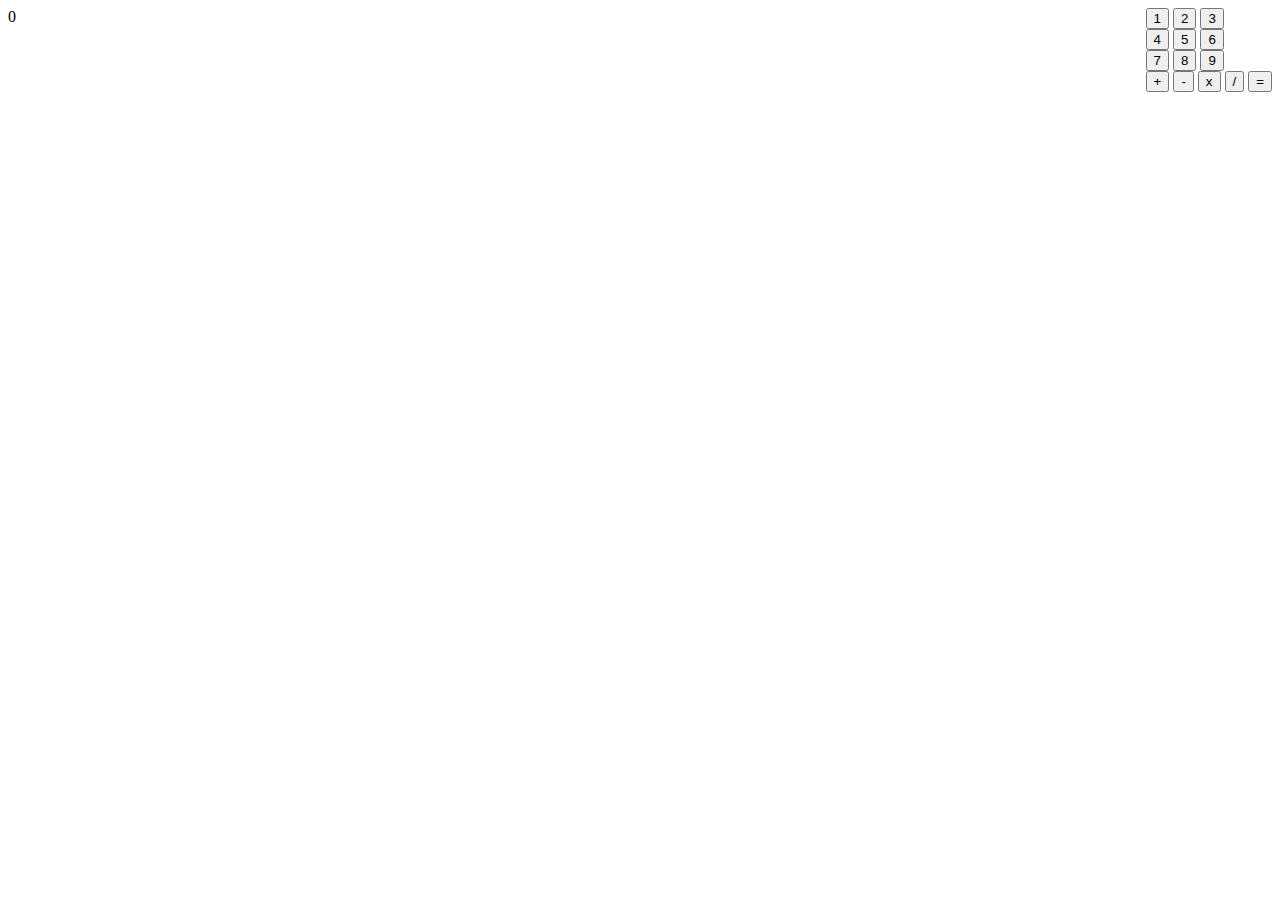
==== docs/calcu.html @ 7edc0979 "estrucutra calcu" ====
<!DOCTYPE html>
<html lang="en">
<head>
    <meta charset="UTF-8">
    <meta name="viewport" content="width=device-width, initial-scale=1.0">
    <meta http-equiv="X-UA-Compatible" content="ie=edge">
    <title>Calculadora</title>
    <link rel="stylesheet" href="./assets/css/calcu.css">
</head>
<body>
    <div class="calculadora-container">
        <div class="calculadora-diplay">
            0
        </div>
        <div class="calculadora-buttons-container">
            <div class="row-buttons">
                <button id="1" class="calculadora-button" value="1">1</button>
                <button id="2" class="calculadora-button" value="2">2</button>
                <button id="3" class="calculadora-button" value="3">3</button>
            </div>
            <div class="row-buttons">
                <button id="4" class="calculadora-button" value="4">4</button>
                <button id="5" class="calculadora-button" value="5">5</button>
                <button id="6" class="calculadora-button" value="6">6</button>
            </div>
            <div class="row-buttons">
                <button id="7" class="calculadora-button" value="7">7</button>
                <button id="8" class="calculadora-button" value="8">8</button>
                <button id="9" class="calculadora-button" value="9">9</button>
            </div>
            <div class="row buttons">
                <button id="+" class="calculadora-button">+</button>
                <button id="-" class="calculadora-button">-</button>
                <button id="x" class="calculadora-button">x</button>
                <button id="/" class="calculadora-button">/</button>
                <button id="=" class="calculadora-button">=</button>
            </div>
        </div>
    </div>
    <script src="./assets/js/calcu.js"></script>
</body>
</html>
---- docs/assets/css/calcu.css ----
.calculadora-container {
    display: flex;
    justify-content:space-between;
    flex-wrap: wrap;
}
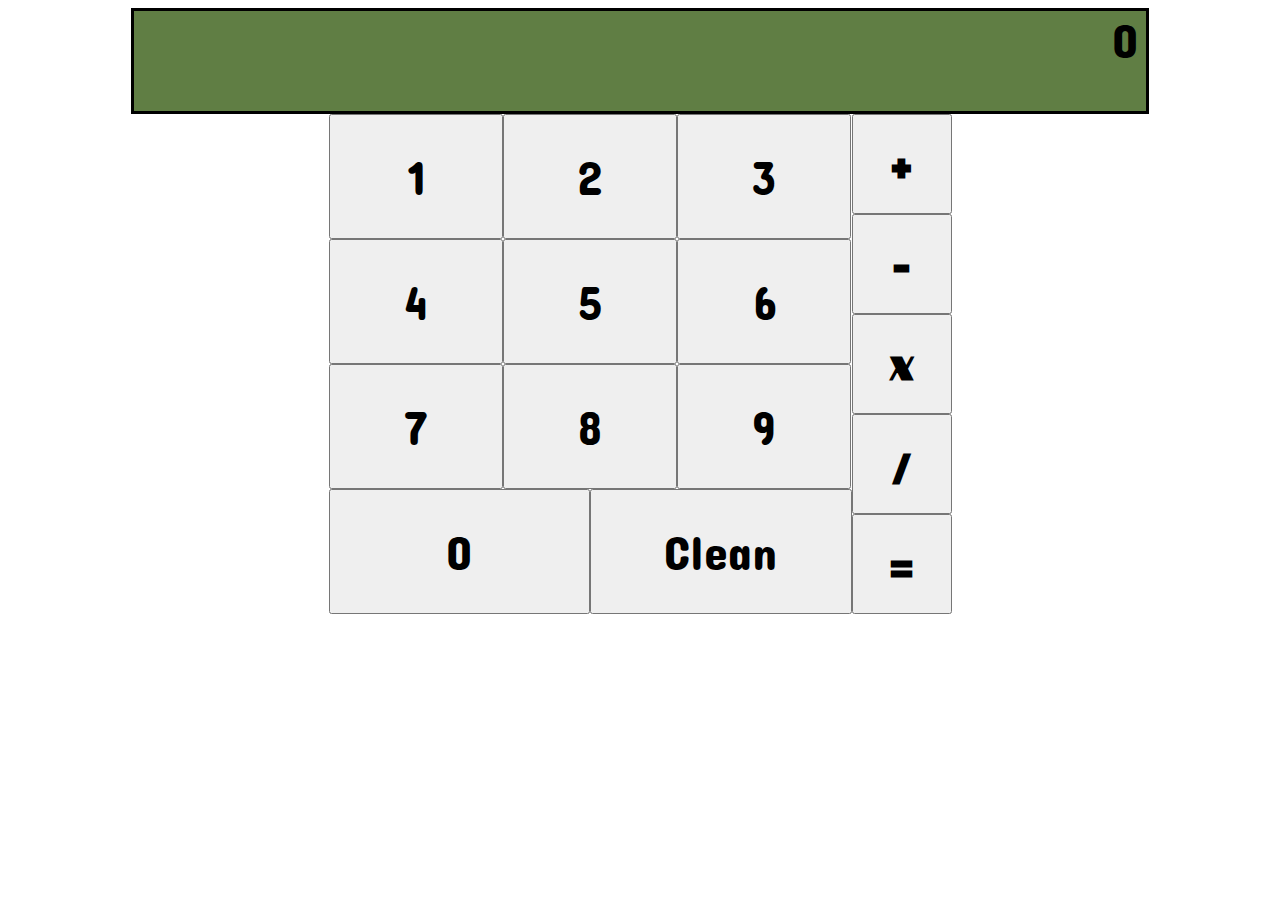
==== commit 6a1de45d: "fn cal" ====
--- a/docs/calcu.html
+++ b/docs/calcu.html
@@ -10,30 +10,40 @@
 <body>
     <div class="calculadora-container">
         <div class="calculadora-diplay">
-            0
+            <div id="calculadora-diplay-number" class="calculadora-diplay-number" value="0">
+                0
+            </div>
         </div>
         <div class="calculadora-buttons-container">
-            <div class="row-buttons">
-                <button id="1" class="calculadora-button" value="1">1</button>
-                <button id="2" class="calculadora-button" value="2">2</button>
-                <button id="3" class="calculadora-button" value="3">3</button>
+            <div class="calculadora-numbers">
+                    <div class="row-buttons">
+                        <button id="1" class="calculadora-button" value="1">1</button>
+                        <button id="2" class="calculadora-button" value="2">2</button>
+                        <button id="3" class="calculadora-button" value="3">3</button>
+                    </div>
+                    <div class="row-buttons">
+                        <button id="4" class="calculadora-button" value="4">4</button>
+                        <button id="5" class="calculadora-button" value="5">5</button>
+                        <button id="6" class="calculadora-button" value="6">6</button>
+                    </div>
+                    <div class="row-buttons">
+                        <button id="7" class="calculadora-button" value="7">7</button>
+                        <button id="8" class="calculadora-button" value="8">8</button>
+                        <button id="9" class="calculadora-button" value="9">9</button>
+                    </div>
+                    <div class="row-buttons">
+                        <button id="0" class="calculadora-button" value="0">0</button>
+                        <button id="clean-button" class="calculadora-button" value="clean">Clean</button>
+                    </div>
             </div>
-            <div class="row-buttons">
-                <button id="4" class="calculadora-button" value="4">4</button>
-                <button id="5" class="calculadora-button" value="5">5</button>
-                <button id="6" class="calculadora-button" value="6">6</button>
-            </div>
-            <div class="row-buttons">
-                <button id="7" class="calculadora-button" value="7">7</button>
-                <button id="8" class="calculadora-button" value="8">8</button>
-                <button id="9" class="calculadora-button" value="9">9</button>
-            </div>
-            <div class="row buttons">
-                <button id="+" class="calculadora-button">+</button>
-                <button id="-" class="calculadora-button">-</button>
-                <button id="x" class="calculadora-button">x</button>
-                <button id="/" class="calculadora-button">/</button>
-                <button id="=" class="calculadora-button">=</button>
+            <div class="calculadora-operations">
+                <div class="row-buttons">
+                    <button id="+" class="calculadora-button" value="+" >+</button>
+                    <button id="-" class="calculadora-button" value="-" >-</button>
+                    <button id="x" class="calculadora-button" value="x" >x</button>
+                    <button id="/" class="calculadora-button" value="/" >/</button>
+                    <button id="=" class="calculadora-button" value="=" >=</button>
+                </div>
             </div>
         </div>
     </div>
--- a/docs/assets/css/calcu.css
+++ b/docs/assets/css/calcu.css
@@ -1,6 +1,71 @@
+@import url('https://fonts.googleapis.com/css?family=Concert+One');
+@import url('https://fonts.googleapis.com/css?family=Notable');
 
 .calculadora-container {
     display: flex;
-    justify-content:space-between;
+    align-items: center;
+    flex-direction: column;
+
+}
+
+.calculadora-diplay {
+    text-align: right;
+    background-color: #607e44;
+    border: #000000;
+    border-style: solid;
+    width: 80%;
+    height: 100px ;
+    font-family: 'Concert One', cursive;
+}
+
+.calculadora-diplay-number {
+    font-size: 3rem;
+    margin-right: 0.5rem;
+}
+
+.calculadora-buttons-container {
+    display: flex;
+    flex-direction: row;
+    justify-content:center ;
+}
+
+.calculadora-numbers {
+    display: flex;
     flex-wrap: wrap;
+    justify-content: space-around ; 
+
+}
+
+.calculadora-operations >  .row-buttons {
+    display: flex;
+    flex-direction: column;
+    
+}
+
+.calculadora-operations >  .row-buttons > .calculadora-button {
+    font-weight: 900;
+    font-family: 'Notable', sans-serif;
+
+}
+
+.calculadora-numbers > .row-buttons > .calculadora-button {
+    font-size: 3rem;
+    width: 100%;
+    height: 100%;
+    font-family: 'Concert One', cursive;
+
+}
+
+.row-buttons {
+    display: flex;
+    width: 100%;
+    justify-content: space-between;
+    align-items: center;
+
+}
+
+.calculadora-button {
+    font-size: 2rem;
+    height: 100px;
+    width: 100px;
 }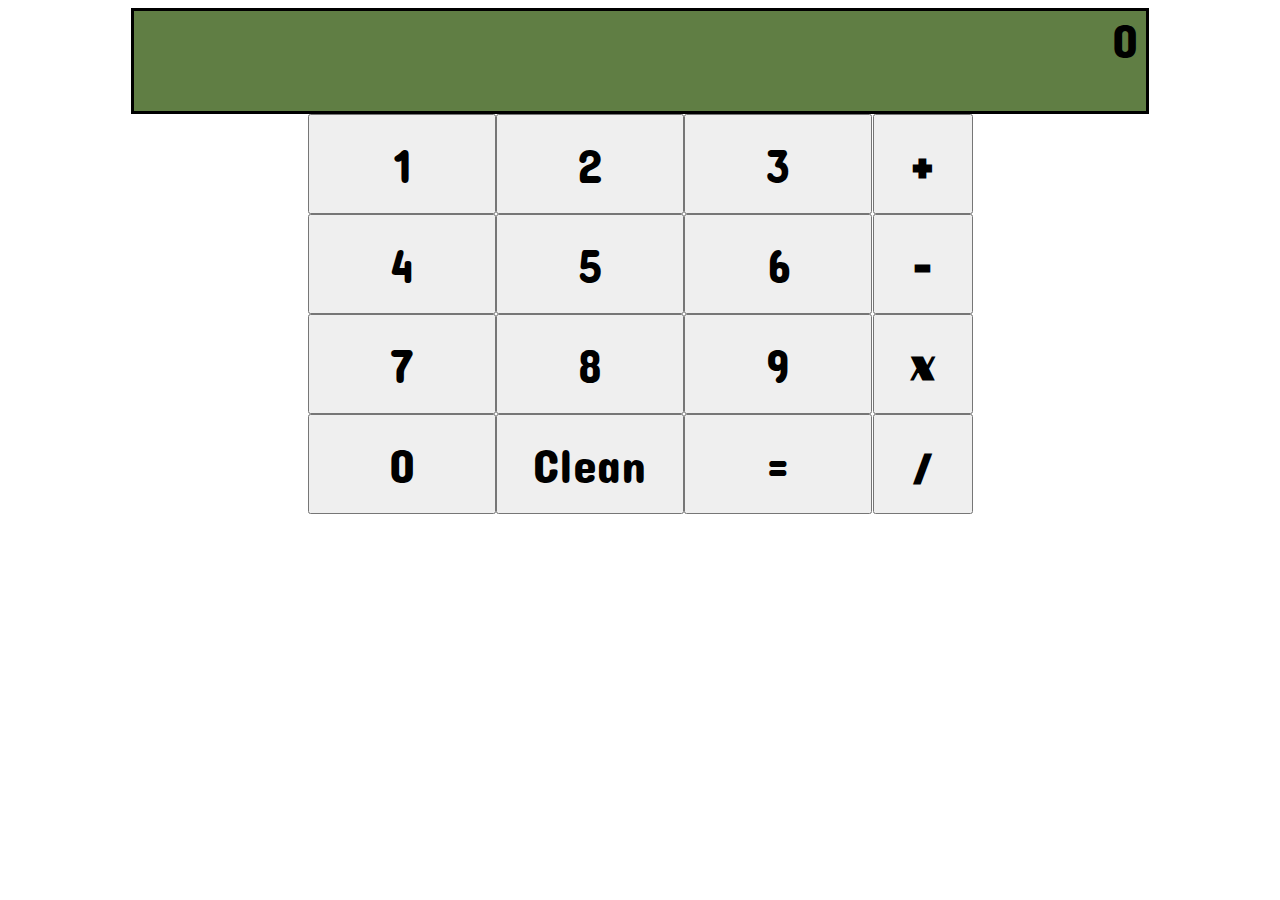
==== commit 9caba83c: "calcu complete" ====
--- a/docs/calcu.html
+++ b/docs/calcu.html
@@ -8,7 +8,7 @@
     <link rel="stylesheet" href="./assets/css/calcu.css">
 </head>
 <body>
-    <div class="calculadora-container">
+    <section class="calculadora-container">
         <div class="calculadora-diplay">
             <div id="calculadora-diplay-number" class="calculadora-diplay-number" value="0">
                 0
@@ -34,19 +34,21 @@
                     <div class="row-buttons">
                         <button id="0" class="calculadora-button" value="0">0</button>
                         <button id="clean-button" class="calculadora-button" value="clean">Clean</button>
+                        <button id="=" class="calculadora-button" value="=" >=</button>
                     </div>
             </div>
             <div class="calculadora-operations">
                 <div class="row-buttons">
                     <button id="+" class="calculadora-button" value="+" >+</button>
                     <button id="-" class="calculadora-button" value="-" >-</button>
-                    <button id="x" class="calculadora-button" value="x" >x</button>
+                    <button id="x" class="calculadora-button" value="*" >x</button>
                     <button id="/" class="calculadora-button" value="/" >/</button>
-                    <button id="=" class="calculadora-button" value="=" >=</button>
+                    
                 </div>
             </div>
         </div>
-    </div>
+    </section>
     <script src="./assets/js/calcu.js"></script>
 </body>
-</html>+</html>
+
--- a/docs/assets/css/calcu.css
+++ b/docs/assets/css/calcu.css
@@ -1,10 +1,18 @@
 @import url('https://fonts.googleapis.com/css?family=Concert+One');
 @import url('https://fonts.googleapis.com/css?family=Notable');
+
+body {
+    display: flex;
+    flex-direction: column;
+    align-items: center;
+}
 
 .calculadora-container {
     display: flex;
     align-items: center;
     flex-direction: column;
+    width: 80%;
+    
 
 }
 
@@ -13,7 +21,7 @@
     background-color: #607e44;
     border: #000000;
     border-style: solid;
-    width: 80%;
+    width: 100%;
     height: 100px ;
     font-family: 'Concert One', cursive;
 }
